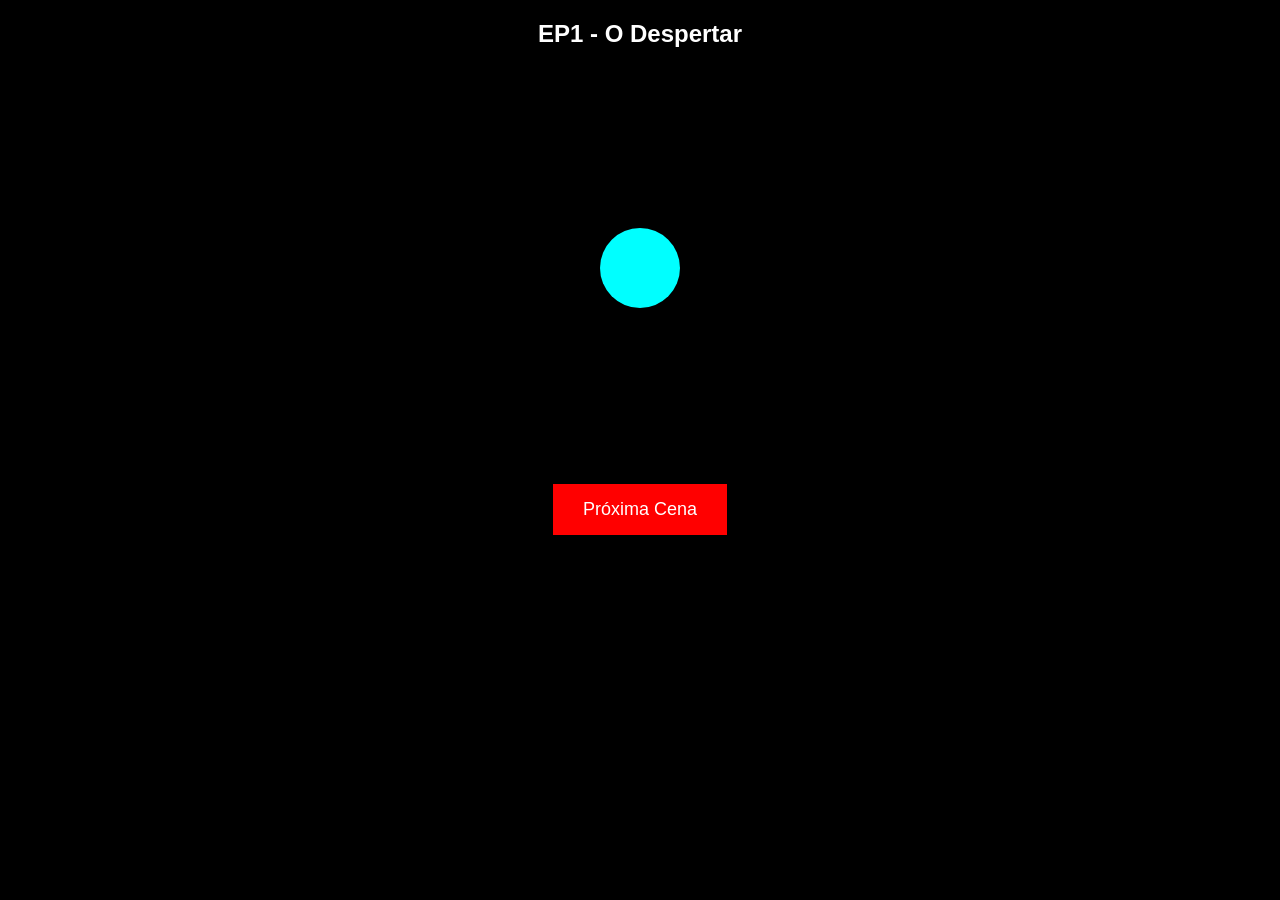
==== episodio.html @ 2fb361b9 "Create episodio.html" ====
<!DOCTYPE html>
<html lang="pt-BR">
<head>
<meta charset="UTF-8">
<title>Episódio</title>
<link rel="stylesheet" href="style.css">
</head>
<body>

<h2 id="titulo"></h2>
<canvas id="anime" width="400" height="400"></canvas>
<p id="fala"></p>
<button onclick="proximo()">Próxima Cena</button>

<script src="temporada1.js"></script>

<script>

const canvas = document.getElementById("anime");
const ctx = canvas.getContext("2d");

let params = new URLSearchParams(window.location.search);
let epIndex = parseInt(params.get("ep")) || 0;

let ep = episodios[epIndex];
let cena = 0;

document.getElementById("titulo").innerText = ep.titulo;

function desenharHero(power=false){
ctx.clearRect(0,0,400,400);

ctx.fillStyle="cyan";
ctx.beginPath();
ctx.arc(200,200,40,0,Math.PI*2);
ctx.fill();

if(power){
ctx.fillStyle="white";
ctx.beginPath();
ctx.arc(200,200,70,0,Math.PI*2);
ctx.fill();
}
}

function narrar(texto){
let fala = new SpeechSynthesisUtterance(texto);
fala.lang="pt-BR";
speechSynthesis.speak(fala);
document.getElementById("fala").innerText = texto;
}

function proximo(){
if(cena < ep.falas.length){
narrar(ep.falas[cena]);
if(epIndex==2) desenharHero(true);
else desenharHero();
cena++;
}
else{
if(epIndex+1 < episodios.length){
window.location.href="episodio.html?ep="+(epIndex+1);
}
else{
alert("Fim da Temporada 1");
window.location.href="index.html";
}
}
}

desenharHero();

</script>

</body>
</html>
---- style.css ----
body{
margin:0;
background:black;
color:white;
font-family:Arial;
text-align:center;
}

.intro{
margin-top:20%;
}

button{
padding:15px 30px;
background:red;
border:none;
color:white;
font-size:18px;
cursor:pointer;
}

canvas{
background:black;
display:block;
margin:auto;
}
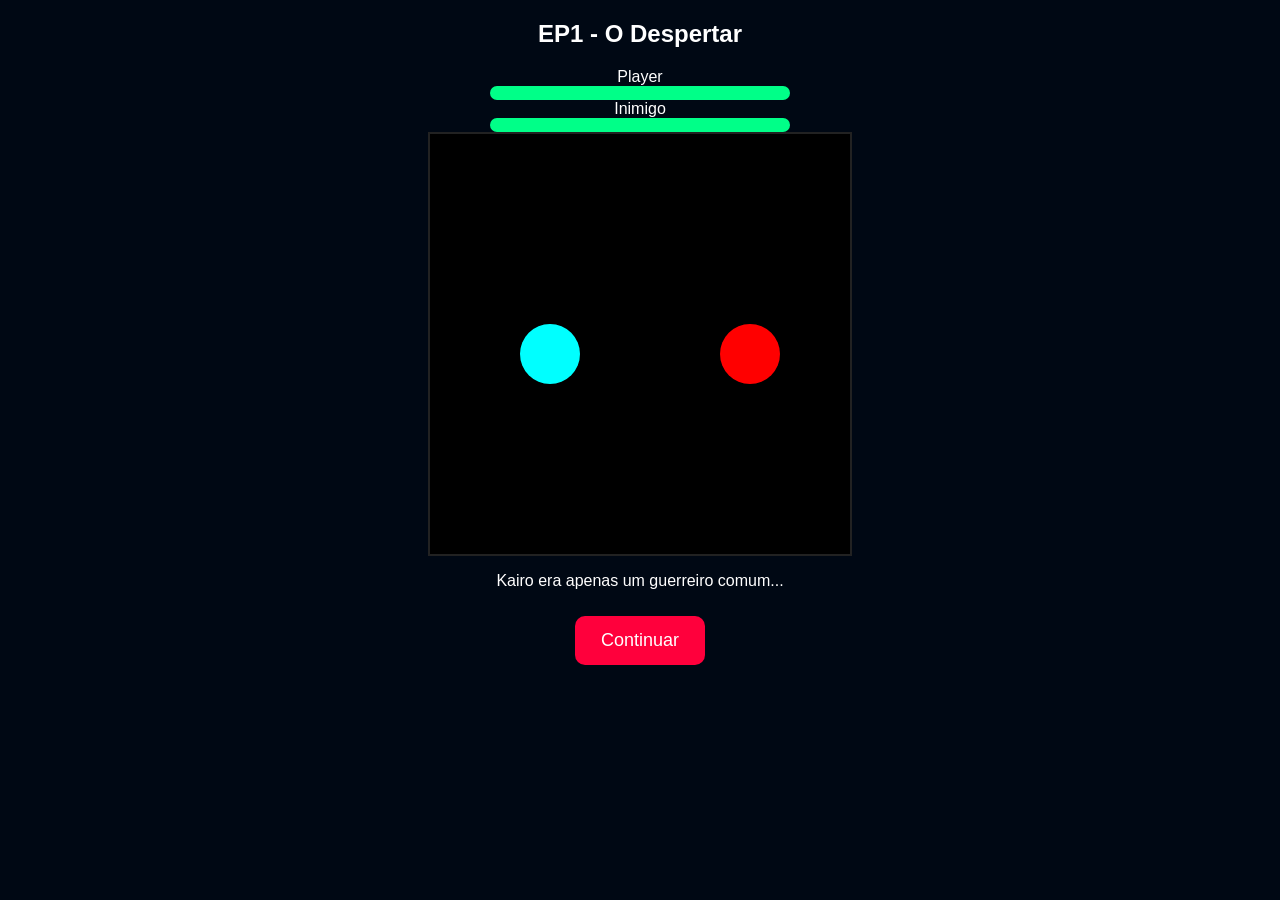
==== commit d4da76ae: "Update episodio.html" ====
--- a/episodio.html
+++ b/episodio.html
@@ -8,11 +8,25 @@
 <body>
 
 <h2 id="titulo"></h2>
-<canvas id="anime" width="400" height="400"></canvas>
+
+<div>
+Player
+<div class="hp"><div id="playerBar" class="hpbar"></div></div>
+</div>
+
+<div>
+Inimigo
+<div class="hp"><div id="enemyBar" class="hpbar"></div></div>
+</div>
+
+<canvas id="anime" width="420" height="420"></canvas>
+
 <p id="fala"></p>
-<button onclick="proximo()">Próxima Cena</button>
+
+<div id="controles"></div>
 
 <script src="temporada1.js"></script>
+<script src="engine.js"></script>
 
 <script>
 
@@ -22,53 +36,98 @@
 let params = new URLSearchParams(window.location.search);
 let epIndex = parseInt(params.get("ep")) || 0;
 
+salvarEp(epIndex);
+
 let ep = episodios[epIndex];
-let cena = 0;
-
 document.getElementById("titulo").innerText = ep.titulo;
 
-function desenharHero(power=false){
-ctx.clearRect(0,0,400,400);
+let cena = 0;
+let enemyMax = ep.vida || 0;
+
+function narrar(txt){
+document.getElementById("fala").innerText = txt;
+
+let voz = new SpeechSynthesisUtterance(txt);
+voz.lang="pt-BR";
+speechSynthesis.speak(voz);
+}
+
+function desenhar(){
+ctx.clearRect(0,0,420,420);
 
 ctx.fillStyle="cyan";
 ctx.beginPath();
-ctx.arc(200,200,40,0,Math.PI*2);
+ctx.arc(120,220,30,0,Math.PI*2);
 ctx.fill();
 
-if(power){
-ctx.fillStyle="white";
+ctx.fillStyle="red";
 ctx.beginPath();
-ctx.arc(200,200,70,0,Math.PI*2);
+ctx.arc(320,220,30,0,Math.PI*2);
 ctx.fill();
+}
+
+function proximaCena(){
+
+epIndex++;
+
+if(epIndex < episodios.length){
+window.location.href="episodio.html?ep="+epIndex;
+}else{
+alert("Fim da temporada 1");
+window.location.href="index.html";
 }
 }
 
-function narrar(texto){
-let fala = new SpeechSynthesisUtterance(texto);
-fala.lang="pt-BR";
-speechSynthesis.speak(fala);
-document.getElementById("fala").innerText = texto;
+function iniciarHistoria(){
+narrar(ep.falas[cena]);
+
+document.getElementById("controles").innerHTML=
+`<button onclick="seguir()">Continuar</button>`;
 }
 
-function proximo(){
+function seguir(){
+cena++;
+
 if(cena < ep.falas.length){
 narrar(ep.falas[cena]);
-if(epIndex==2) desenharHero(true);
-else desenharHero();
-cena++;
-}
-else{
-if(epIndex+1 < episodios.length){
-window.location.href="episodio.html?ep="+(epIndex+1);
-}
-else{
-alert("Fim da Temporada 1");
-window.location.href="index.html";
-}
+}else{
+proximaCena();
 }
 }
 
-desenharHero();
+function iniciarLuta(){
+
+enemyHP = ep.vida;
+
+document.getElementById("controles").innerHTML=
+`<button onclick="ataque()">ATACAR</button>
+<button onclick="especial()">PODER</button>`;
+
+updateHP();
+}
+
+function especial(){
+let dano = Math.floor(Math.random()*40)+25;
+enemyHP -= dano;
+
+ctx.fillStyle="cyan";
+ctx.fillRect(200,0,10,420);
+
+if(enemyHP <= 0){
+proximaCena();
+}
+
+updateHP();
+}
+
+desenhar();
+
+if(ep.tipo === "historia"){
+iniciarHistoria();
+}
+else{
+iniciarLuta();
+}
 
 </script>
 
--- a/style.css
+++ b/style.css
@@ -1,26 +1,43 @@
 body{
 margin:0;
-background:black;
+background:#000814;
 color:white;
 font-family:Arial;
 text-align:center;
 }
 
-.intro{
+.menu{
 margin-top:20%;
 }
 
 button{
-padding:15px 30px;
-background:red;
+padding:14px 26px;
+background:#ff003c;
 border:none;
 color:white;
 font-size:18px;
+margin:10px;
+border-radius:10px;
 cursor:pointer;
 }
 
 canvas{
 background:black;
+margin:auto;
 display:block;
+border:2px solid #222;
+}
+
+.hp{
+width:300px;
+height:14px;
+background:#222;
 margin:auto;
+border-radius:10px;
+overflow:hidden;
 }
+
+.hpbar{
+height:100%;
+background:#00ff88;
+}
